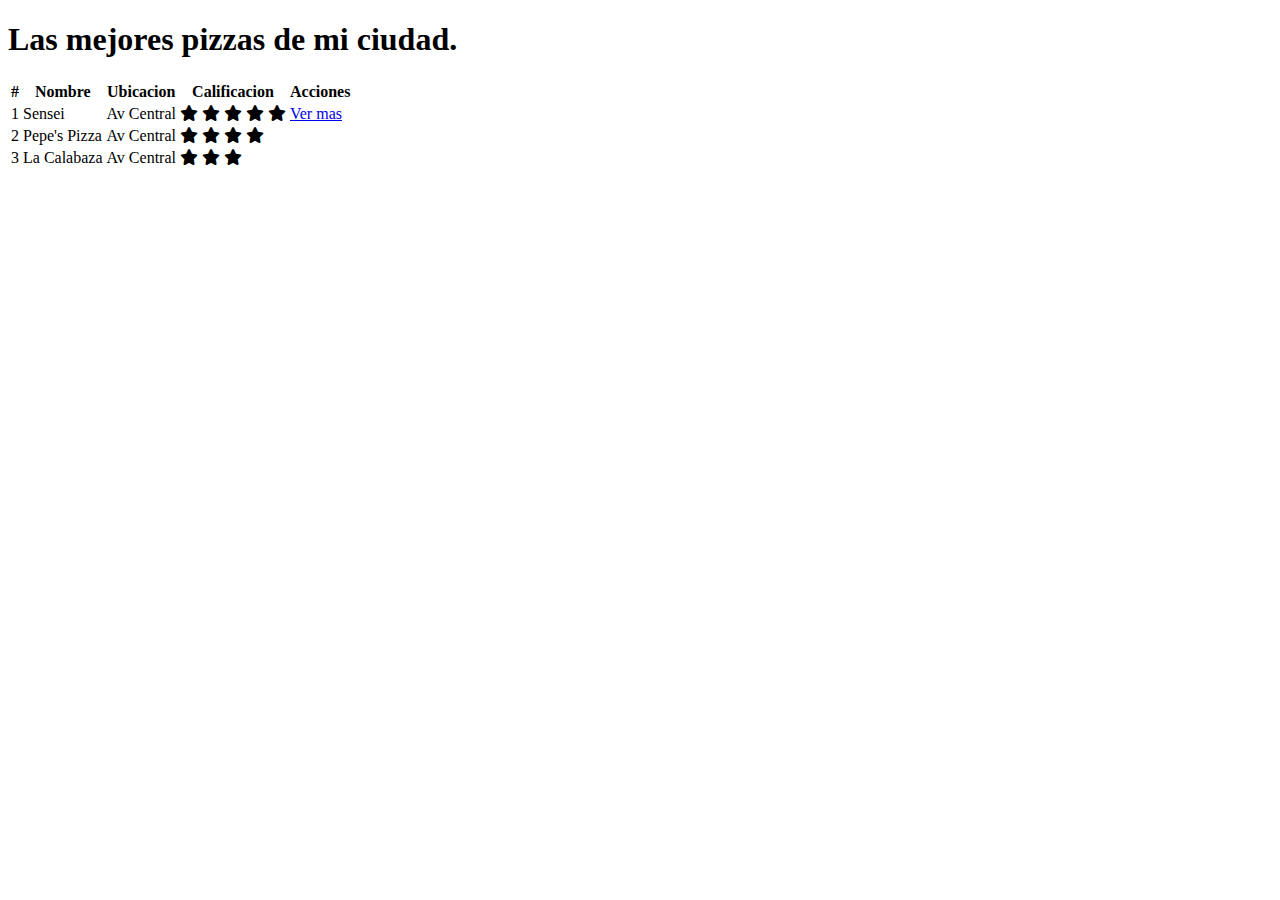
==== boletines/index.html @ 5f1e23c4 "dia1" ====
<!DOCTYPE html>
<html lang="en">
<head>
    <meta charset="UTF-8">
    <meta name="viewport" content="width=device-width, initial-scale=1.0">
    <title>Las mejores pizzas</title>
    <link rel="stylesheet" href="https://necolas.github.io/normalize.css/8.0.1/normalize.css">
    <link rel="stylesheet" href="./font-awesome/css/fontawesome.min.css">
    <link rel="stylesheet" href="./font-awesome/css/all.min.css">
    <link rel="stylesheet" href="/assets/css/main.css">
</head>
<body>
    <div class="container">
        <div class="content">
            <header>
                <h1>Las mejores pizzas de mi ciudad.</h1>
            </header>
            <table>
                <thead>
                    <th>#</th>
                    <th>Nombre</th>
                    <th>Ubicacion</th>
                    <th>Calificacion</th>
                    <th>Acciones</th>
                </thead>
                <tbody>
                    <tr>
                        <td>1</td>
                        <td>Sensei</td>
                        <td>Av Central</td>
                        <td>
                            <i class="fa-solid fa-star"></i>
                            <i class="fa-solid fa-star"></i>
                            <i class="fa-solid fa-star"></i>
                            <i class="fa-solid fa-star"></i>
                            <i class="fa-solid fa-star"></i>
                        </td>
                        <td>
                            <a href="./restaurantes/sensei.html">Ver mas</a>
                        </td>
                    </tr>
                    <tr>
                        <td>2</td>
                        <td>Pepe's Pizza</td>
                        <td>Av Central</td>
                        <td>
                            <i class="fa-solid fa-star"></i>
                            <i class="fa-solid fa-star"></i>
                            <i class="fa-solid fa-star"></i>
                            <i class="fa-solid fa-star"></i>
                        </td>
                        <td></td>
                    </tr>
                    <tr>
                        <td>3</td>
                        <td>La Calabaza</td>
                        <td>Av Central</td>
                        <td>
                            <i class="fa-solid fa-star"></i>
                            <i class="fa-solid fa-star"></i>
                            <i class="fa-solid fa-star"></i>
                        </td>
                        <td></td>
                    </tr>
                </tbody>
            </table>
        </div>
    </div>
</body>
</html>
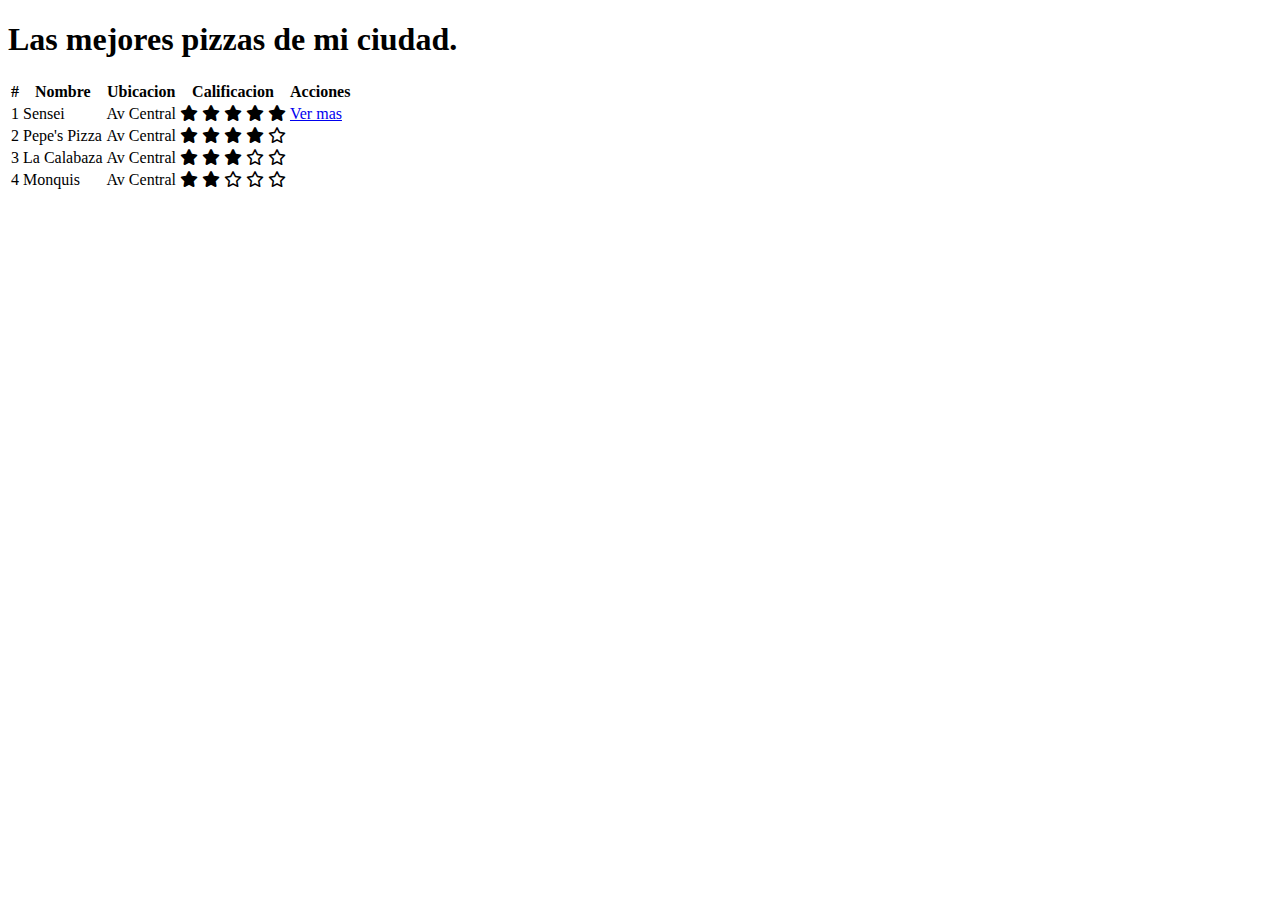
==== commit ffcfe67d: "Dia 2" ====
--- a/boletines/index.html
+++ b/boletines/index.html
@@ -4,6 +4,9 @@
     <meta charset="UTF-8">
     <meta name="viewport" content="width=device-width, initial-scale=1.0">
     <title>Las mejores pizzas</title>
+    <link rel="preconnect" href="https://fonts.googleapis.com">
+    <link rel="preconnect" href="https://fonts.gstatic.com" crossorigin>
+    <link href="https://fonts.googleapis.com/css2?family=Nunito+Sans:ital,opsz,wght@0,6..12,200..1000;1,6..12,200..1000&display=swap" rel="stylesheet">
     <link rel="stylesheet" href="https://necolas.github.io/normalize.css/8.0.1/normalize.css">
     <link rel="stylesheet" href="./font-awesome/css/fontawesome.min.css">
     <link rel="stylesheet" href="./font-awesome/css/all.min.css">
@@ -13,9 +16,9 @@
     <div class="container">
         <div class="content">
             <header>
-                <h1>Las mejores pizzas de mi ciudad.</h1>
+                <h1 class="title">Las mejores pizzas de mi ciudad.</h1>
             </header>
-            <table>
+            <table class="table">
                 <thead>
                     <th>#</th>
                     <th>Nombre</th>
@@ -48,6 +51,7 @@
                             <i class="fa-solid fa-star"></i>
                             <i class="fa-solid fa-star"></i>
                             <i class="fa-solid fa-star"></i>
+                            <i class="fa-regular fa-star"></i>
                         </td>
                         <td></td>
                     </tr>
@@ -59,6 +63,21 @@
                             <i class="fa-solid fa-star"></i>
                             <i class="fa-solid fa-star"></i>
                             <i class="fa-solid fa-star"></i>
+                            <i class="fa-regular fa-star"></i>
+                            <i class="fa-regular fa-star"></i>
+                        </td>
+                        <td></td>
+                    </tr>
+                    <tr>
+                        <td>4</td>
+                        <td>Monquis</td>
+                        <td>Av Central</td>
+                        <td>
+                            <i class="fa-solid fa-star"></i>
+                            <i class="fa-solid fa-star"></i>
+                            <i class="fa-regular fa-star"></i>
+                            <i class="fa-regular fa-star"></i>
+                            <i class="fa-regular fa-star"></i>
                         </td>
                         <td></td>
                     </tr>
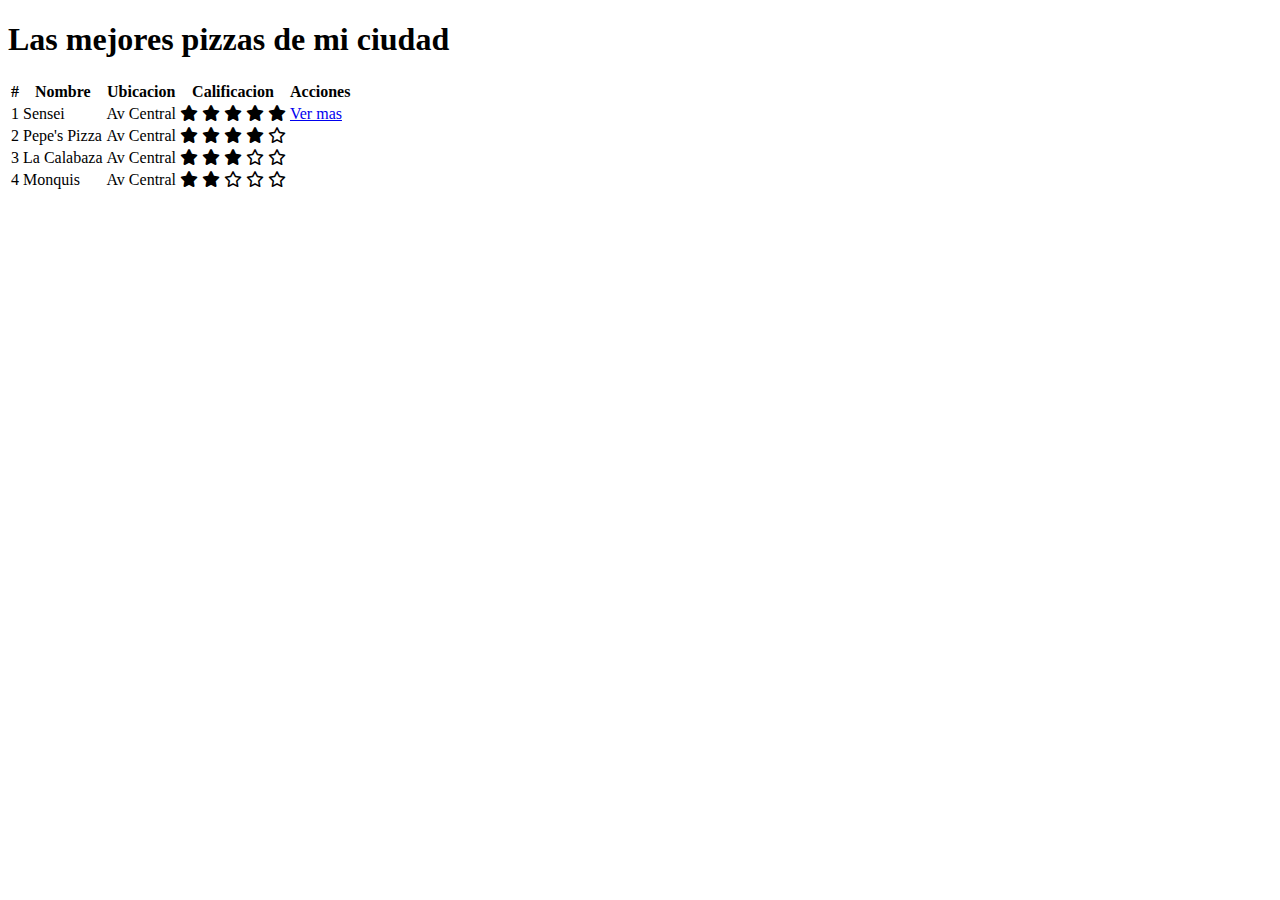
==== commit f4dc9a5c: "dia 3" ====
--- a/boletines/index.html
+++ b/boletines/index.html
@@ -4,6 +4,7 @@
     <meta charset="UTF-8">
     <meta name="viewport" content="width=device-width, initial-scale=1.0">
     <title>Las mejores pizzas</title>
+    <link rel="stylesheet" href="https://cdnjs.cloudflare.com/ajax/libs/animate.css/4.1.1/animate.min.css"/>
     <link rel="preconnect" href="https://fonts.googleapis.com">
     <link rel="preconnect" href="https://fonts.gstatic.com" crossorigin>
     <link href="https://fonts.googleapis.com/css2?family=Nunito+Sans:ital,opsz,wght@0,6..12,200..1000;1,6..12,200..1000&display=swap" rel="stylesheet">
@@ -14,9 +15,9 @@
 </head>
 <body>
     <div class="container">
-        <div class="content">
+        <div class="content animate__animated animate__fadeInDown">
             <header>
-                <h1 class="title">Las mejores pizzas de mi ciudad.</h1>
+                <h1 class="title">Las mejores pizzas de mi ciudad</h1>
             </header>
             <table class="table">
                 <thead>
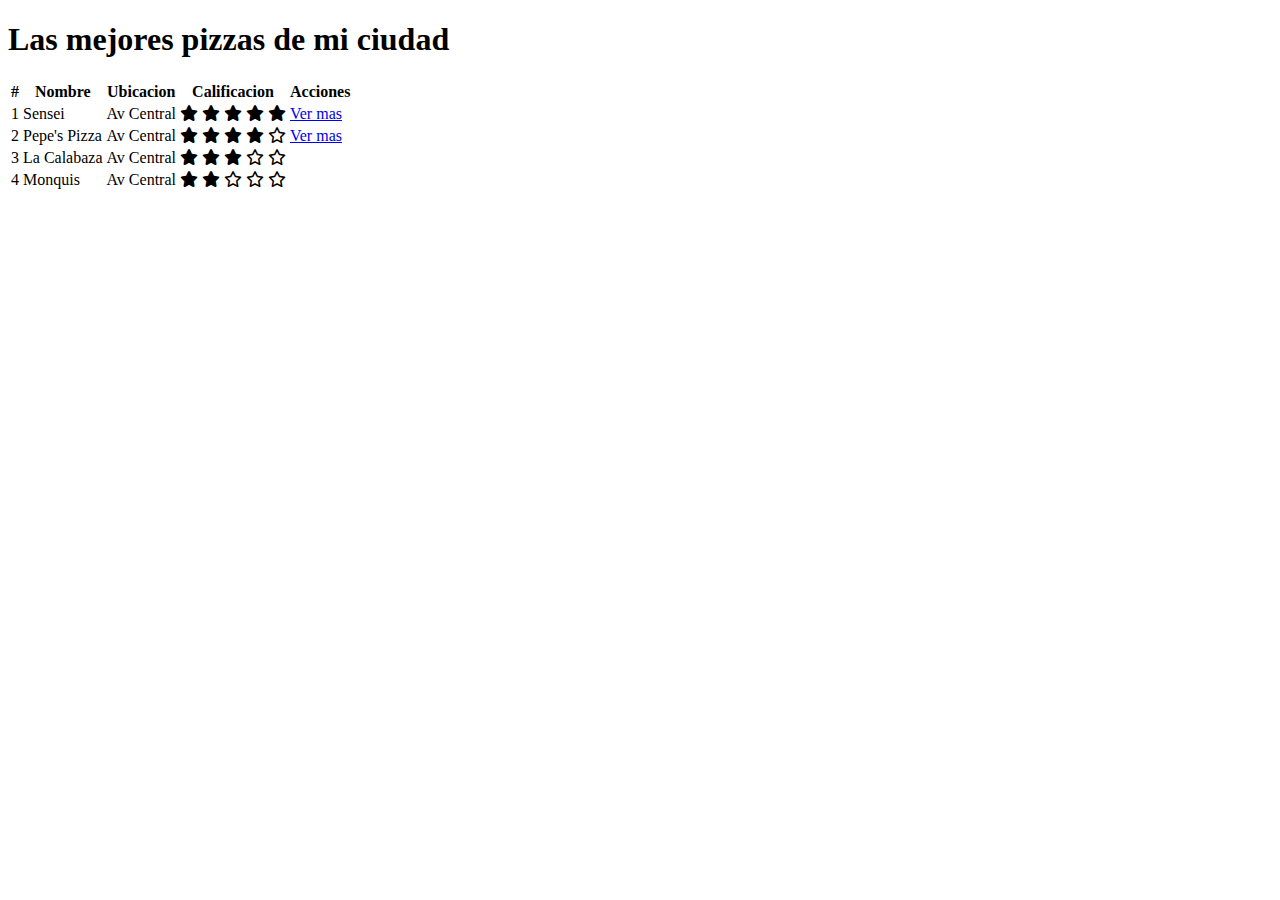
==== commit 8be7de24: "Agregamos el proyecto boletines" ====
--- a/boletines/index.html
+++ b/boletines/index.html
@@ -54,7 +54,9 @@
                             <i class="fa-solid fa-star"></i>
                             <i class="fa-regular fa-star"></i>
                         </td>
-                        <td></td>
+                        <td>
+                            <a href="./restaurantes/sensei.html">Ver mas</a>
+                        </td>
                     </tr>
                     <tr>
                         <td>3</td>
@@ -86,5 +88,6 @@
             </table>
         </div>
     </div>
+    <script src="./javascript/main.js"></script>
 </body>
 </html>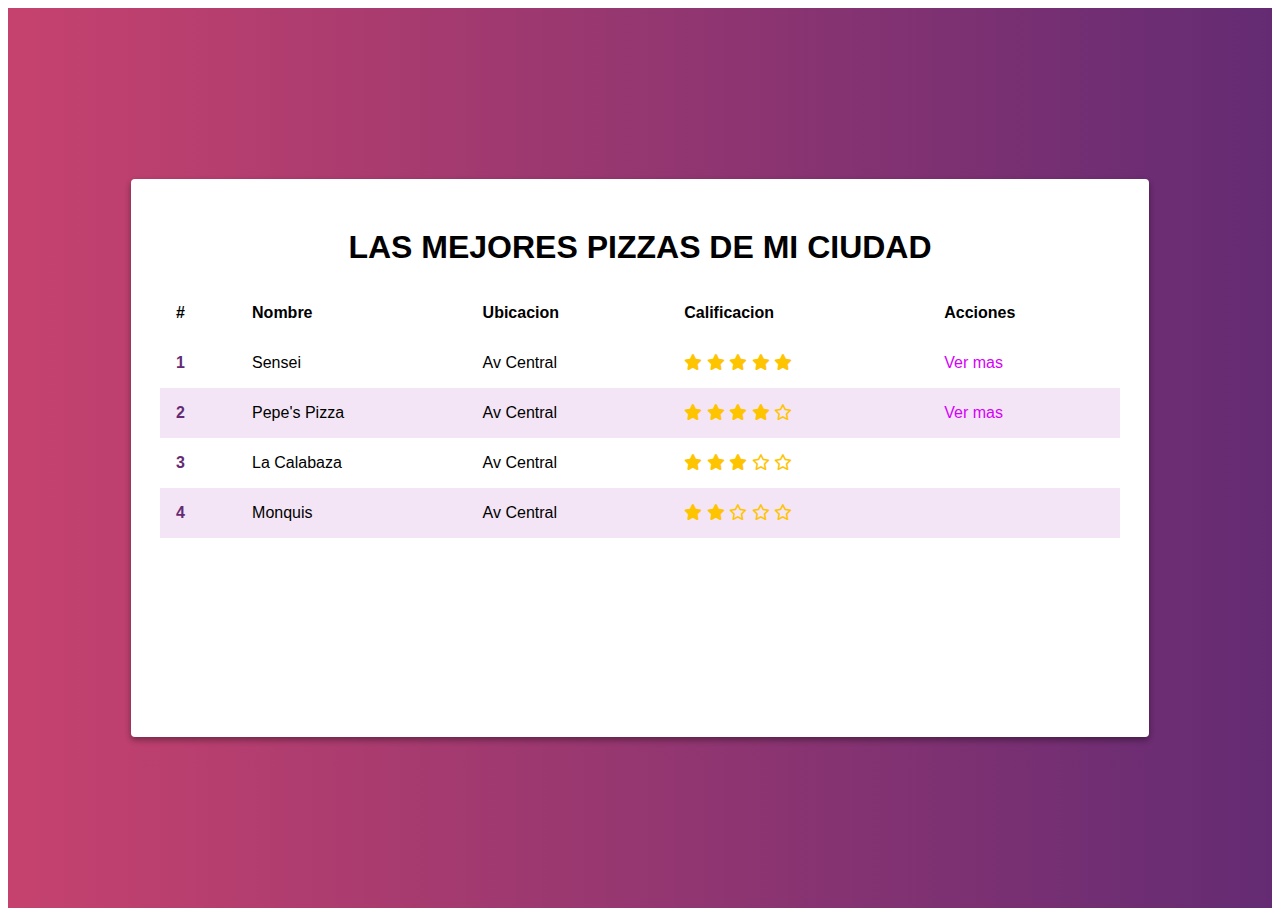
==== commit 36ce8fcb: "cr3" ====
--- a/boletines/index.html
+++ b/boletines/index.html
@@ -4,6 +4,7 @@
     <meta charset="UTF-8">
     <meta name="viewport" content="width=device-width, initial-scale=1.0">
     <title>Las mejores pizzas</title>
+    <link rel="stylesheet" href="./assets/css/main.css">
     <link rel="stylesheet" href="https://cdnjs.cloudflare.com/ajax/libs/animate.css/4.1.1/animate.min.css"/>
     <link rel="preconnect" href="https://fonts.googleapis.com">
     <link rel="preconnect" href="https://fonts.gstatic.com" crossorigin>
@@ -11,7 +12,6 @@
     <link rel="stylesheet" href="https://necolas.github.io/normalize.css/8.0.1/normalize.css">
     <link rel="stylesheet" href="./font-awesome/css/fontawesome.min.css">
     <link rel="stylesheet" href="./font-awesome/css/all.min.css">
-    <link rel="stylesheet" href="/assets/css/main.css">
 </head>
 <body>
     <div class="container">
--- a/boletines/assets/css/main.css
+++ b/boletines/assets/css/main.css
@@ -0,0 +1,165 @@
+/*Paleta de colores
+Rosa: #C6426E
+Morado: #642B73
+Negro: #999
+Gris: f5f5f5
+Rosa: #d500f9
+*/
+html{
+    font-family: 'Nunito', sans-serif;
+}
+
+a{
+    text-decoration: none;
+    color: #d500f9;
+}
+
+img{
+    max-width: 100%;
+}
+
+a:hover{
+    opacity: 0.8;
+}
+
+.title{
+    text-transform: uppercase;
+    text-align: center;
+}
+
+.container{
+    background: #642B73;
+    background: -webkit-linear-gradient(to right, #C6426E, #642B73);
+    background: linear-gradient(to right, #C6426E, #642B73);
+    height: 100vh;
+    display: flex;
+    align-items: center;
+    justify-content: center;
+}
+
+.content{
+    max-width: 960px;
+    width: 100%;
+    height: 80vh;
+    background-color: white;
+    /*box-shadow: diferenciaHorizontal diferenciaVertical desenfoque amplitud color;*/
+    box-shadow: 0 3px 6px rgba(0,0,0,0.16), 0 3px 6px rgba(0,0,0,0.23);
+    border-radius: 4px;
+    position: relative;
+    overflow: scroll;
+}
+
+.content{
+    padding: 1em;
+}
+td{
+    display: block;
+    width: 100%;
+}
+td:nth-of-type(1){
+    font-size: 1.5em;
+    font-weight: bold;
+    color: #642B73;
+}
+th{
+    display: none;
+}
+
+.actions{
+    position: absolute;
+    top: 1em;
+    right: 1em;
+}
+
+.close{
+    height: 40px;
+    width: 40px;
+    color: white;
+    border-radius: 50%;
+    background-color: #642B73;
+    display: inline-block;
+    box-shadow: 0 3px 6px rgba(0,0,0,0.16), 0 3px 6px rgba(0,0,0,0.23);
+    font-weight: 300;
+    cursor: pointer;
+    display: flex;
+    align-items: center;
+    justify-content: center;
+}
+
+.paragraph{
+    line-height: 1.8em;
+    font-weight: 300;
+}
+
+.fa-star{
+    color: #ffc400;
+}
+
+.table{
+    width: 100%;
+    border-spacing: 0;
+}
+
+.table td, .table th{
+    padding: 1em;
+    text-align: left;
+}
+
+.table tr:nth-child(even){
+    background-color: #f3e5f5;
+}
+
+.title-item{
+    /* border-bottom-style: solid;
+    border-width: 2px;
+    border-color: #C6426E; */
+
+    /* SHORTHAND PROPERTIES */
+    border-bottom: solid 2px #C6426E;
+    padding-bottom: 1em;
+    font-size: 2em;
+}
+
+.address{
+    font-weight: bold;
+    color: #642B73;
+    font-size: 1.2em;
+    margin-top: 2em;
+    display: inline-block;
+}
+
+.main-image{
+    float: left;
+    margin-right: 1em;
+    height: 250px;
+}
+
+.position{
+    background-color: #C6426E;
+    color: white;
+    padding: 0.5em;
+    border-radius: 4px;
+    margin-right: 0.5em;
+}
+
+@media (min-width:900px){
+    th{
+        display: table-cell;
+    }
+    td{
+        width: auto;
+        display: table-cell;
+    }
+    td:nth-of-type(1){
+        font-size: 1em;
+    }
+    .content{
+        padding: 1.8em;
+    }
+}
+
+@media (min-height:550px){
+    .content{
+        height: 500px;
+    }
+}